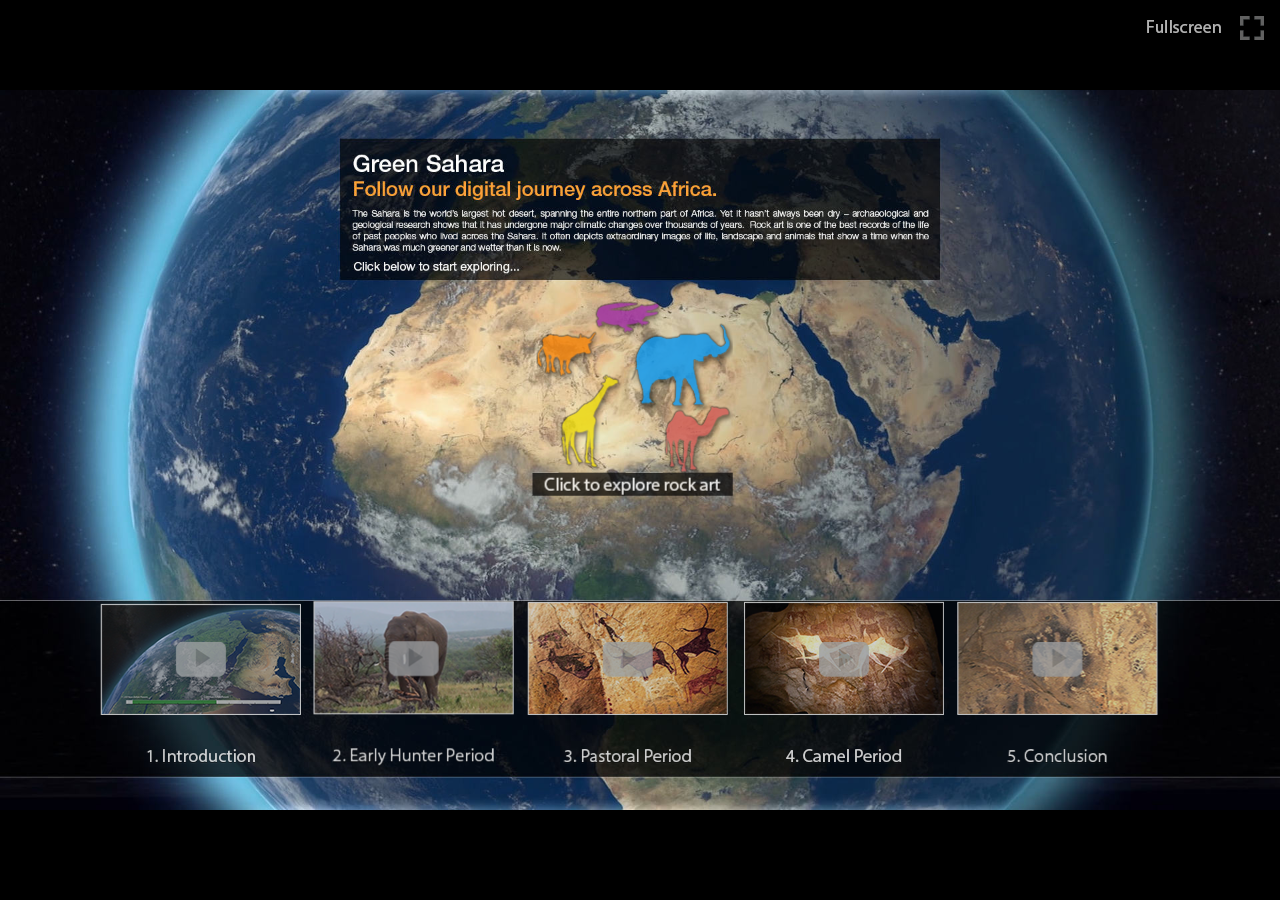
==== index.html @ d5f75f2f "Added all Green Sahara files" ====
<!DOCTYPE html>
<html>
	<head>
		<meta charset="utf-8" />
		<title>Green Sahara | Virtual tour generated by Panotour</title>

		<meta name="description" content="Virtual tour generated by Panotour" />

		<meta name="keywords" content="Green Sahara,Virtual tour generated by Panotour" />
		<meta name="medium" content="mult" />
		<meta name="video_height" content="480"></meta>
		<meta name="video_width" content="640"></meta>
		<link rel="image_src" href="indexdata/thumbnail.jpg" />
		<!-- <meta name="directory" content="PATH/"></meta> -->
		<!-- <link rel="target_url" href="index.html" /> -->
		<meta name="generator" content="Panotour Pro V2.5.8 64bits" />

		<meta name="viewport" content="target-densitydpi=device-dpi, width=device-width, initial-scale=1.0, minimum-scale=1.0, maximum-scale=1.0, user-scalable=no, minimal-ui"/>
		<meta name="apple-mobile-web-app-capable" content="yes"/>
		<meta name="apple-mobile-web-app-status-bar-style" content="default">
		<style type="text/css">
			@-ms-viewport { width: device-width; }
			@media only screen and (min-device-width: 800px) { html { overflow:hidden; } }
			* { padding: 0; margin: 0; }
			html { height: 100%; }
			body { height: 100%; overflow:hidden; }
			div#container { height: 100%; min-height: 100%; width: 100%; margin: 0 auto; }
			div#tourDIV {
				height:100%;
				position:relative;
				overflow:hidden;
			}
			div#panoDIV {
				height:100%;
				position:relative;
				overflow:hidden;
				-webkit-user-select: none;
				-khtml-user-select: none;
				-moz-user-select: none;
				-o-user-select: none;
				user-select: none;
			}


		</style>
				<!--[if !IE]><!-->
		<script type="text/javascript" src="indexdata/lib/jquery-2.1.1.min.js"></script>
		<!--<![endif]-->
		<!--[if lte IE 8]>
		<script type="text/javascript" src="indexdata/lib/jquery-1.11.1.min.js"></script>
		<![endif]-->
		<!--[if gt IE 8]>
		<script type="text/javascript" src="indexdata/lib/jquery-2.1.1.min.js"></script>
		<![endif]-->


		<link type="text/css" href="indexdata/lib/jquery-ui-1.11.1/jquery-ui.min.css" rel="stylesheet" />
		<script type="text/javascript" src="indexdata/lib/jquery-ui-1.11.1/jquery-ui.min.js"></script>
		<script type="text/javascript" src="indexdata/lib/jquery.ui.touch-punch.min.js"></script>
		<script type="text/javascript" src="indexdata/lib/Kolor/KolorTools.min.js"></script>
		<script type="text/javascript" src="indexdata/graphics/KolorBootstrap.js"></script>



		<style type="text/css">
			div#panoDIV.cursorMoveMode {
				cursor: move;
				cursor: url(indexdata/graphics/cursors_move_html5.cur), move;
			}
			div#panoDIV.cursorDragMode {
				cursor: grab;
				cursor: -moz-grab;
				cursor: -webkit-grab;
				cursor: url(indexdata/graphics/cursors_drag_html5.cur), default;
			}
		</style>

		<script type="text/javascript">

			function webglAvailable() {
				try {
					var canvas = document.createElement("canvas");
					return !!window.WebGLRenderingContext && (canvas.getContext("webgl") || canvas.getContext("experimental-webgl"));
				} catch(e) {
					return false;
				}
			}
			function getWmodeValue() {
				var webglTest = webglAvailable();
				if(webglTest){
					return 'direct';
				}
				return 'opaque';
			}

			function readDeviceOrientation() {
				// window.innerHeight is not supported by IE
				var winH = window.innerHeight ? window.innerHeight : jQuery(window).height();
				var winW = window.innerWidth ? window.innerWidth : jQuery(window).width();
				//force height for iframe usage
				if(!winH || winH == 0){
					winH = '100%';
				}
				// set the height of the document
				jQuery('html').css('height', winH);
				// scroll to top
				window.scrollTo(0,0);
			}
			jQuery( document ).ready(function() {
				if (/(iphone|ipod|ipad|android|iemobile|webos|fennec|blackberry|kindle|series60|playbook|opera\smini|opera\smobi|opera\stablet|symbianos|palmsource|palmos|blazer|windows\sce|windows\sphone|wp7|bolt|doris|dorothy|gobrowser|iris|maemo|minimo|netfront|semc-browser|skyfire|teashark|teleca|uzardweb|avantgo|docomo|kddi|ddipocket|polaris|eudoraweb|opwv|plink|plucker|pie|xiino|benq|playbook|bb|cricket|dell|bb10|nintendo|up.browser|playstation|tear|mib|obigo|midp|mobile|tablet)/.test(navigator.userAgent.toLowerCase())) {
					if(/iphone/.test(navigator.userAgent.toLowerCase()) && window.self === window.top){
						jQuery('body').css('height', '100.18%');
					}
					// add event listener on resize event (for orientation change)
					if (window.addEventListener) {
						window.addEventListener("load", readDeviceOrientation);
						window.addEventListener("resize", readDeviceOrientation);
						window.addEventListener("orientationchange", readDeviceOrientation);
					}
					//initial execution
					setTimeout(function(){readDeviceOrientation();},10);
				}
			});

			function accessWebVr(curScene){
				unloadPlayer();

				eventUnloadPlugins();

				setTimeout(function(){ loadPlayer(true, curScene); }, 100);
			}
			function accessStdVr(curScene){
				unloadPlayer();

				resetValuesForPlugins();

				setTimeout(function(){ loadPlayer(false, curScene); }, 100);
			}
			function loadPlayer(isWebVr, curScene) {
				if (isWebVr) {
					embedpano({
						id:"krpanoSWFObject"
						,xml:"indexdata/index_vr.xml"
						,target:"panoDIV"
						,passQueryParameters:true
						,bgcolor:"#000000"
						,html5:"only+webgl"
						,focus: false
						,vars:{skipintro:true,norotation:true,startscene:curScene}
					});
				} else {
					
					var isBot = /bot|googlebot|crawler|spider|robot|crawling/i.test(navigator.userAgent);
					embedpano({
						id:"krpanoSWFObject"

						,swf:"indexdata/index.swf"

						,target:"panoDIV"
						,passQueryParameters:true
						,bgcolor:"#000000"
						,focus: false
						,html5:isBot ? "always" : "prefer"
						,vars:{startscene:curScene}

						,wmode: getWmodeValue()

					});
				}
				//apply focus on the visit if not embedded into an iframe
				if(top.location === self.location){
					kpanotour.Focus.applyFocus();
				}
			}
			function unloadPlayer(){
				if(jQuery('#krpanoSWFObject')){
					removepano('krpanoSWFObject');
				}
			}
		    function isVRModeRequested() {
				var querystr = window.location.search.substring(1);
				var params = querystr.split('&');
				for (var i=0; i<params.length; i++){
					if (params[i].toLowerCase() == "vr"){
						return true;
					}
				}
				return false;
			}
		</script>
	</head>
	<body>
		<div id="container">

			<div id="tourDIV">
				<div id="panoDIV">
					<noscript>

						<object classid="clsid:d27cdb6e-ae6d-11cf-96b8-444553540000" width="100%" height="100%" id="indexdata/index">
							<param name="movie" value="indexdata/index.swf"/>
							<param name="allowFullScreen" value="true"/>
							<!--[if !IE]>-->
							<object type="application/x-shockwave-flash" data="indexdata/index.swf" width="100%" height="100%">
								<param name="movie" value="indexdata/index.swf"/>
								<param name="allowFullScreen" value="true"/>
								<!--<![endif]-->
								<a href="http://www.adobe.com/go/getflash">
									<img src="http://www.adobe.com/images/shared/download_buttons/get_flash_player.gif" alt="Get Adobe Flash player to visualize the Virtual Tour : Green Sahara (Virtual tour generated by Panotour)"/>
								</a>
							<!--[if !IE]>-->
							</object>
							<!--<![endif]-->
						</object>

					</noscript>
				</div>

				<script type="text/javascript" src="indexdata/index.js"></script>
				<script type="text/javascript">
					if (isVRModeRequested()){
						accessWebVr();
					}else{
						accessStdVr();
					}
				</script>
			</div>
		</div>
	</body>
</html>
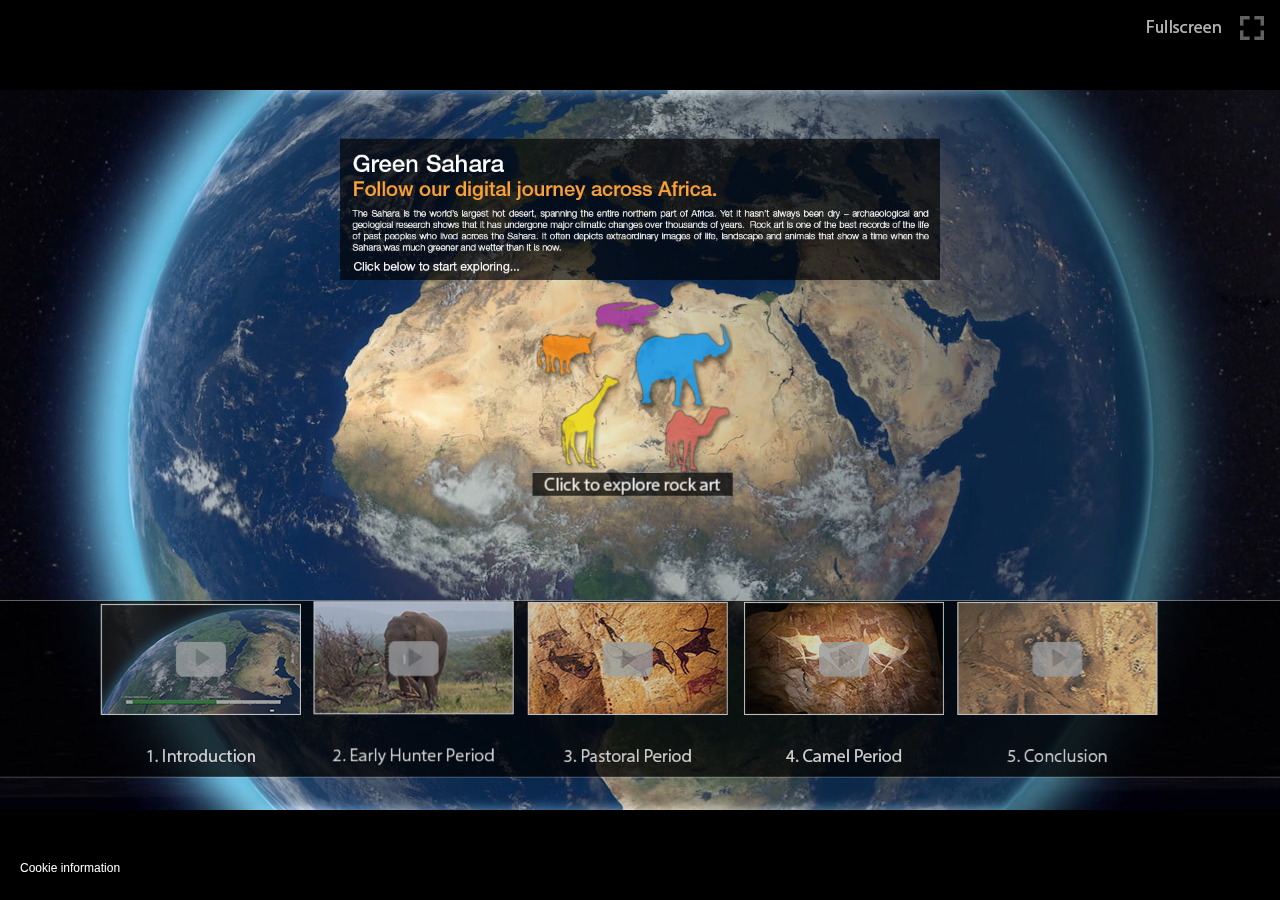
==== commit aad94428: "add: cookie info link" ====
--- a/index.html
+++ b/index.html
@@ -1,229 +1,371 @@
 <!DOCTYPE html>
 <html>
-	<head>
-		<meta charset="utf-8" />
-		<title>Green Sahara | Virtual tour generated by Panotour</title>
-
-		<meta name="description" content="Virtual tour generated by Panotour" />
-
-		<meta name="keywords" content="Green Sahara,Virtual tour generated by Panotour" />
-		<meta name="medium" content="mult" />
-		<meta name="video_height" content="480"></meta>
-		<meta name="video_width" content="640"></meta>
-		<link rel="image_src" href="indexdata/thumbnail.jpg" />
-		<!-- <meta name="directory" content="PATH/"></meta> -->
-		<!-- <link rel="target_url" href="index.html" /> -->
-		<meta name="generator" content="Panotour Pro V2.5.8 64bits" />
-
-		<meta name="viewport" content="target-densitydpi=device-dpi, width=device-width, initial-scale=1.0, minimum-scale=1.0, maximum-scale=1.0, user-scalable=no, minimal-ui"/>
-		<meta name="apple-mobile-web-app-capable" content="yes"/>
-		<meta name="apple-mobile-web-app-status-bar-style" content="default">
-		<style type="text/css">
-			@-ms-viewport { width: device-width; }
-			@media only screen and (min-device-width: 800px) { html { overflow:hidden; } }
-			* { padding: 0; margin: 0; }
-			html { height: 100%; }
-			body { height: 100%; overflow:hidden; }
-			div#container { height: 100%; min-height: 100%; width: 100%; margin: 0 auto; }
-			div#tourDIV {
-				height:100%;
-				position:relative;
-				overflow:hidden;
-			}
-			div#panoDIV {
-				height:100%;
-				position:relative;
-				overflow:hidden;
-				-webkit-user-select: none;
-				-khtml-user-select: none;
-				-moz-user-select: none;
-				-o-user-select: none;
-				user-select: none;
-			}
-
-
-		</style>
-				<!--[if !IE]><!-->
-		<script type="text/javascript" src="indexdata/lib/jquery-2.1.1.min.js"></script>
-		<!--<![endif]-->
-		<!--[if lte IE 8]>
+
+<head>
+    <!-- Google Consent mode -->
+    <script data-cookieconsent="ignore">
+        window.dataLayer = window.dataLayer || [];
+
+        function gtag() {
+            dataLayer.push(arguments);
+        }
+        gtag("consent", "default", {
+            ad_storage: "denied",
+            analytics_storage: "denied",
+            functionality_storage: "denied",
+            personalization_storage: "denied",
+            security_storage: "granted",
+            wait_for_update: 2000,
+        });
+        gtag("set", "ads_data_redaction", true);
+    </script>
+    <!-- End Google Consent mode -->
+
+    <script data-cookieconsent="ignore">
+        (function(w, d, s, l, i) {
+            w[l] = w[l] || [];
+            w[l].push({
+                'gtm.start': new Date().getTime(),
+                event: 'gtm.js'
+            });
+            var f = d.getElementsByTagName(s)[0],
+                j = d.createElement(s),
+                dl = l != 'dataLayer' ? '&l=' + l : '';
+            j.async = true;
+            j.src = 'https://www.googletagmanager.com/gtm.js?id=' + i + dl;
+            f.parentNode.insertBefore(j, f);
+        })(window, document, 'script', 'dataLayer', 'GTM-WZBKMJP');
+    </script>
+    <!-- End Google Tag Manager -->
+
+    <!-- Cookiebot -->
+    <script id="Cookiebot" src="https://consent.cookiebot.com/uc.js" data-cbid="ec5f4b04-e699-4bea-a9de-eda95d4d9fb7" data-blockingmode="auto" type="text/javascript"></script>
+    <!-- End Cookiebot -->
+
+    <meta charset="utf-8" />
+    <title>Green Sahara | Virtual tour generated by Panotour</title>
+
+    <meta name="description" content="Virtual tour generated by Panotour" />
+
+    <meta name="keywords" content="Green Sahara,Virtual tour generated by Panotour" />
+    <meta name="medium" content="mult" />
+    <meta name="video_height" content="480">
+    </meta>
+    <meta name="video_width" content="640">
+    </meta>
+    <link rel="image_src" href="indexdata/thumbnail.jpg" />
+    <!-- <meta name="directory" content="PATH/"></meta> -->
+    <!-- <link rel="target_url" href="index.html" /> -->
+    <meta name="generator" content="Panotour Pro V2.5.8 64bits" />
+
+    <meta name="viewport" content="target-densitydpi=device-dpi, width=device-width, initial-scale=1.0, minimum-scale=1.0, maximum-scale=1.0, user-scalable=no, minimal-ui" />
+    <meta name="apple-mobile-web-app-capable" content="yes" />
+    <meta name="apple-mobile-web-app-status-bar-style" content="default">
+    <style type="text/css">
+        @-ms-viewport {
+            width: device-width;
+        }
+        
+        @media only screen and (min-device-width: 800px) {
+            html {
+                overflow: hidden;
+            }
+        }
+        
+        * {
+            padding: 0;
+            margin: 0;
+        }
+        
+        html {
+            height: 100%;
+        }
+        
+        body {
+            height: 100%;
+            overflow: hidden;
+        }
+        
+        div#container {
+            height: 100%;
+            min-height: 100%;
+            width: 100%;
+            margin: 0 auto;
+        }
+        
+        div#tourDIV {
+            height: 100%;
+            position: relative;
+            overflow: hidden;
+        }
+        
+        div#panoDIV {
+            height: 100%;
+            position: relative;
+            overflow: hidden;
+            -webkit-user-select: none;
+            -khtml-user-select: none;
+            -moz-user-select: none;
+            -o-user-select: none;
+            user-select: none;
+        }
+
+     .footer {
+            font-family: "Helvetica Neue", "helvetica", "arial", sans-serif;
+            position: fixed;
+            bottom: 10px;
+            left: 0;
+            padding: 0 0 15px 15px;
+            font-size: 12px;
+            transition: all 0.5s;
+            transform-origin: 0 0;
+        }
+
+        .footer a {
+            color: white;
+            text-decoration: none;
+            background: rgba(0, 0, 0, 0.4);
+            padding: 5px;
+            transition: all 0.5s;
+        }
+
+        .footer:hover {
+            transform: scale(1.2);
+        }
+
+        .footer:hover a{
+            background: rgba(0, 0, 0, 1);
+        }
+    </style>
+    <!--[if !IE]><!-->
+    <script type="text/javascript" src="indexdata/lib/jquery-2.1.1.min.js" data-cookieconsent="ignore"></script>
+    <!--<![endif]-->
+    <!--[if lte IE 8]>
 		<script type="text/javascript" src="indexdata/lib/jquery-1.11.1.min.js"></script>
 		<![endif]-->
-		<!--[if gt IE 8]>
+    <!--[if gt IE 8]>
 		<script type="text/javascript" src="indexdata/lib/jquery-2.1.1.min.js"></script>
 		<![endif]-->
 
 
-		<link type="text/css" href="indexdata/lib/jquery-ui-1.11.1/jquery-ui.min.css" rel="stylesheet" />
-		<script type="text/javascript" src="indexdata/lib/jquery-ui-1.11.1/jquery-ui.min.js"></script>
-		<script type="text/javascript" src="indexdata/lib/jquery.ui.touch-punch.min.js"></script>
-		<script type="text/javascript" src="indexdata/lib/Kolor/KolorTools.min.js"></script>
-		<script type="text/javascript" src="indexdata/graphics/KolorBootstrap.js"></script>
-
-
-
-		<style type="text/css">
-			div#panoDIV.cursorMoveMode {
-				cursor: move;
-				cursor: url(indexdata/graphics/cursors_move_html5.cur), move;
-			}
-			div#panoDIV.cursorDragMode {
-				cursor: grab;
-				cursor: -moz-grab;
-				cursor: -webkit-grab;
-				cursor: url(indexdata/graphics/cursors_drag_html5.cur), default;
-			}
-		</style>
-
-		<script type="text/javascript">
-
-			function webglAvailable() {
-				try {
-					var canvas = document.createElement("canvas");
-					return !!window.WebGLRenderingContext && (canvas.getContext("webgl") || canvas.getContext("experimental-webgl"));
-				} catch(e) {
-					return false;
-				}
-			}
-			function getWmodeValue() {
-				var webglTest = webglAvailable();
-				if(webglTest){
-					return 'direct';
-				}
-				return 'opaque';
-			}
-
-			function readDeviceOrientation() {
-				// window.innerHeight is not supported by IE
-				var winH = window.innerHeight ? window.innerHeight : jQuery(window).height();
-				var winW = window.innerWidth ? window.innerWidth : jQuery(window).width();
-				//force height for iframe usage
-				if(!winH || winH == 0){
-					winH = '100%';
-				}
-				// set the height of the document
-				jQuery('html').css('height', winH);
-				// scroll to top
-				window.scrollTo(0,0);
-			}
-			jQuery( document ).ready(function() {
-				if (/(iphone|ipod|ipad|android|iemobile|webos|fennec|blackberry|kindle|series60|playbook|opera\smini|opera\smobi|opera\stablet|symbianos|palmsource|palmos|blazer|windows\sce|windows\sphone|wp7|bolt|doris|dorothy|gobrowser|iris|maemo|minimo|netfront|semc-browser|skyfire|teashark|teleca|uzardweb|avantgo|docomo|kddi|ddipocket|polaris|eudoraweb|opwv|plink|plucker|pie|xiino|benq|playbook|bb|cricket|dell|bb10|nintendo|up.browser|playstation|tear|mib|obigo|midp|mobile|tablet)/.test(navigator.userAgent.toLowerCase())) {
-					if(/iphone/.test(navigator.userAgent.toLowerCase()) && window.self === window.top){
-						jQuery('body').css('height', '100.18%');
-					}
-					// add event listener on resize event (for orientation change)
-					if (window.addEventListener) {
-						window.addEventListener("load", readDeviceOrientation);
-						window.addEventListener("resize", readDeviceOrientation);
-						window.addEventListener("orientationchange", readDeviceOrientation);
-					}
-					//initial execution
-					setTimeout(function(){readDeviceOrientation();},10);
-				}
-			});
-
-			function accessWebVr(curScene){
-				unloadPlayer();
-
-				eventUnloadPlugins();
-
-				setTimeout(function(){ loadPlayer(true, curScene); }, 100);
-			}
-			function accessStdVr(curScene){
-				unloadPlayer();
-
-				resetValuesForPlugins();
-
-				setTimeout(function(){ loadPlayer(false, curScene); }, 100);
-			}
-			function loadPlayer(isWebVr, curScene) {
-				if (isWebVr) {
-					embedpano({
-						id:"krpanoSWFObject"
-						,xml:"indexdata/index_vr.xml"
-						,target:"panoDIV"
-						,passQueryParameters:true
-						,bgcolor:"#000000"
-						,html5:"only+webgl"
-						,focus: false
-						,vars:{skipintro:true,norotation:true,startscene:curScene}
-					});
-				} else {
-					
-					var isBot = /bot|googlebot|crawler|spider|robot|crawling/i.test(navigator.userAgent);
-					embedpano({
-						id:"krpanoSWFObject"
-
-						,swf:"indexdata/index.swf"
-
-						,target:"panoDIV"
-						,passQueryParameters:true
-						,bgcolor:"#000000"
-						,focus: false
-						,html5:isBot ? "always" : "prefer"
-						,vars:{startscene:curScene}
-
-						,wmode: getWmodeValue()
-
-					});
-				}
-				//apply focus on the visit if not embedded into an iframe
-				if(top.location === self.location){
-					kpanotour.Focus.applyFocus();
-				}
-			}
-			function unloadPlayer(){
-				if(jQuery('#krpanoSWFObject')){
-					removepano('krpanoSWFObject');
-				}
-			}
-		    function isVRModeRequested() {
-				var querystr = window.location.search.substring(1);
-				var params = querystr.split('&');
-				for (var i=0; i<params.length; i++){
-					if (params[i].toLowerCase() == "vr"){
-						return true;
-					}
-				}
-				return false;
-			}
-		</script>
-	</head>
-	<body>
-		<div id="container">
-
-			<div id="tourDIV">
-				<div id="panoDIV">
-					<noscript>
-
-						<object classid="clsid:d27cdb6e-ae6d-11cf-96b8-444553540000" width="100%" height="100%" id="indexdata/index">
-							<param name="movie" value="indexdata/index.swf"/>
-							<param name="allowFullScreen" value="true"/>
+    <link type="text/css" href="indexdata/lib/jquery-ui-1.11.1/jquery-ui.min.css" rel="stylesheet" />
+    <script type="text/javascript" src="indexdata/lib/jquery-ui-1.11.1/jquery-ui.min.js" data-cookieconsent="ignore"></script>
+    <script type="text/javascript" src="indexdata/lib/jquery.ui.touch-punch.min.js" data-cookieconsent="ignore"></script>
+    <script type="text/javascript" src="indexdata/lib/Kolor/KolorTools.min.js" data-cookieconsent="ignore"></script>
+    <script type="text/javascript" src="indexdata/graphics/KolorBootstrap.js" data-cookieconsent="ignore"></script>
+
+
+
+    <style type="text/css">
+        div#panoDIV.cursorMoveMode {
+            cursor: move;
+            cursor: url(indexdata/graphics/cursors_move_html5.cur), move;
+        }
+        
+        div#panoDIV.cursorDragMode {
+            cursor: grab;
+            cursor: -moz-grab;
+            cursor: -webkit-grab;
+            cursor: url(indexdata/graphics/cursors_drag_html5.cur), default;
+        }
+    </style>
+
+    <script type="text/javascript" data-cookieconsent="ignore">
+        function webglAvailable() {
+            try {
+                var canvas = document.createElement("canvas");
+                return !!window.WebGLRenderingContext && (canvas.getContext("webgl") || canvas.getContext("experimental-webgl"));
+            } catch (e) {
+                return false;
+            }
+        }
+
+        function getWmodeValue() {
+            var webglTest = webglAvailable();
+            if (webglTest) {
+                return 'direct';
+            }
+            return 'opaque';
+        }
+
+        function readDeviceOrientation() {
+            // window.innerHeight is not supported by IE
+            var winH = window.innerHeight ? window.innerHeight : jQuery(window).height();
+            var winW = window.innerWidth ? window.innerWidth : jQuery(window).width();
+            //force height for iframe usage
+            if (!winH || winH == 0) {
+                winH = '100%';
+            }
+            // set the height of the document
+            jQuery('html').css('height', winH);
+            // scroll to top
+            window.scrollTo(0, 0);
+        }
+        jQuery(document).ready(function() {
+            if (/(iphone|ipod|ipad|android|iemobile|webos|fennec|blackberry|kindle|series60|playbook|opera\smini|opera\smobi|opera\stablet|symbianos|palmsource|palmos|blazer|windows\sce|windows\sphone|wp7|bolt|doris|dorothy|gobrowser|iris|maemo|minimo|netfront|semc-browser|skyfire|teashark|teleca|uzardweb|avantgo|docomo|kddi|ddipocket|polaris|eudoraweb|opwv|plink|plucker|pie|xiino|benq|playbook|bb|cricket|dell|bb10|nintendo|up.browser|playstation|tear|mib|obigo|midp|mobile|tablet)/.test(navigator.userAgent.toLowerCase())) {
+                if (/iphone/.test(navigator.userAgent.toLowerCase()) && window.self === window.top) {
+                    jQuery('body').css('height', '100.18%');
+                }
+                // add event listener on resize event (for orientation change)
+                if (window.addEventListener) {
+                    window.addEventListener("load", readDeviceOrientation);
+                    window.addEventListener("resize", readDeviceOrientation);
+                    window.addEventListener("orientationchange", readDeviceOrientation);
+                }
+                //initial execution
+                setTimeout(function() {
+                    readDeviceOrientation();
+                }, 10);
+            }
+        });
+
+        function accessWebVr(curScene) {
+            unloadPlayer();
+
+            eventUnloadPlugins();
+
+            setTimeout(function() {
+                loadPlayer(true, curScene);
+            }, 100);
+        }
+
+        function accessStdVr(curScene) {
+            unloadPlayer();
+
+            resetValuesForPlugins();
+
+            setTimeout(function() {
+                loadPlayer(false, curScene);
+            }, 100);
+        }
+
+        function loadPlayer(isWebVr, curScene) {
+            if (isWebVr) {
+                embedpano({
+                    id: "krpanoSWFObject",
+                    xml: "indexdata/index_vr.xml",
+                    target: "panoDIV",
+                    passQueryParameters: true,
+                    bgcolor: "#000000",
+                    html5: "only+webgl",
+                    focus: false,
+                    vars: {
+                        skipintro: true,
+                        norotation: true,
+                        startscene: curScene
+                    }
+                });
+            } else {
+
+                var isBot = /bot|googlebot|crawler|spider|robot|crawling/i.test(navigator.userAgent);
+                embedpano({
+                    id: "krpanoSWFObject"
+
+                    ,
+                    swf: "indexdata/index.swf"
+
+                    ,
+                    target: "panoDIV",
+                    passQueryParameters: true,
+                    bgcolor: "#000000",
+                    focus: false,
+                    html5: isBot ? "always" : "prefer",
+                    vars: {
+                        startscene: curScene
+                    }
+
+                    ,
+                    wmode: getWmodeValue()
+
+                });
+            }
+            //apply focus on the visit if not embedded into an iframe
+            if (top.location === self.location) {
+                kpanotour.Focus.applyFocus();
+            }
+        }
+
+        function unloadPlayer() {
+            if (jQuery('#krpanoSWFObject')) {
+                removepano('krpanoSWFObject');
+            }
+        }
+
+        function isVRModeRequested() {
+            var querystr = window.location.search.substring(1);
+            var params = querystr.split('&');
+            for (var i = 0; i < params.length; i++) {
+                if (params[i].toLowerCase() == "vr") {
+                    return true;
+                }
+            }
+            return false;
+        }
+    </script>
+    <script data-cookieconsent="ignore" type="text/javascript">
+        let accepted_cookies = false;
+
+        window.addEventListener('CookiebotOnDialogDisplay', function (e) {
+            document.getElementById("CybotCookiebotDialogBodyLevelButtonLevelOptinAllowallSelection").addEventListener("click", function (){
+                accepted_cookies = true;
+            });
+        }, false);
+
+
+        window.addEventListener('CookiebotOnConsentReady', function (e) {
+
+            if(accepted_cookies != false && Cookiebot.consent.necessary == true){
+                location.reload();
+            }
+
+        }, false);
+    </script>
+</head>
+
+<body>
+    <div id="container">
+
+        <div id="tourDIV">
+            <div id="panoDIV">
+                <noscript>
+
+					<object classid="clsid:d27cdb6e-ae6d-11cf-96b8-444553540000" width="100%" height="100%"
+						id="indexdata/index">
+						<param name="movie" value="indexdata/index.swf" />
+						<param name="allowFullScreen" value="true" />
+						<!--[if !IE]>-->
+						<object type="application/x-shockwave-flash" data="indexdata/index.swf" width="100%"
+							height="100%">
+							<param name="movie" value="indexdata/index.swf" />
+							<param name="allowFullScreen" value="true" />
+							<!--<![endif]-->
+							<a href="http://www.adobe.com/go/getflash">
+								<img src="http://www.adobe.com/images/shared/download_buttons/get_flash_player.gif"
+									alt="Get Adobe Flash player to visualize the Virtual Tour : Green Sahara (Virtual tour generated by Panotour)" />
+							</a>
 							<!--[if !IE]>-->
-							<object type="application/x-shockwave-flash" data="indexdata/index.swf" width="100%" height="100%">
-								<param name="movie" value="indexdata/index.swf"/>
-								<param name="allowFullScreen" value="true"/>
-								<!--<![endif]-->
-								<a href="http://www.adobe.com/go/getflash">
-									<img src="http://www.adobe.com/images/shared/download_buttons/get_flash_player.gif" alt="Get Adobe Flash player to visualize the Virtual Tour : Green Sahara (Virtual tour generated by Panotour)"/>
-								</a>
-							<!--[if !IE]>-->
-							</object>
-							<!--<![endif]-->
 						</object>
-
-					</noscript>
-				</div>
-
-				<script type="text/javascript" src="indexdata/index.js"></script>
-				<script type="text/javascript">
-					if (isVRModeRequested()){
-						accessWebVr();
-					}else{
-						accessStdVr();
-					}
-				</script>
-			</div>
-		</div>
-	</body>
-</html>+						<!--<![endif]-->
+					</object>
+
+				</noscript>
+            </div>
+
+            <script type="text/javascript" src="indexdata/index.js" data-cookieconsent="ignore"></script>
+            <script type="text/javascript" data-cookieconsent="ignore">
+                if (isVRModeRequested()) {
+                    accessWebVr();
+                } else {
+                    accessStdVr();
+                }
+            </script>
+        </div>
+    </div>
+    <div class="footer">
+        <p>
+            <a href="https://www.britishmuseum.org/cookies" target="_blank">Cookie information</a>
+        </p>
+    </div>
+</body>
+
+</html>
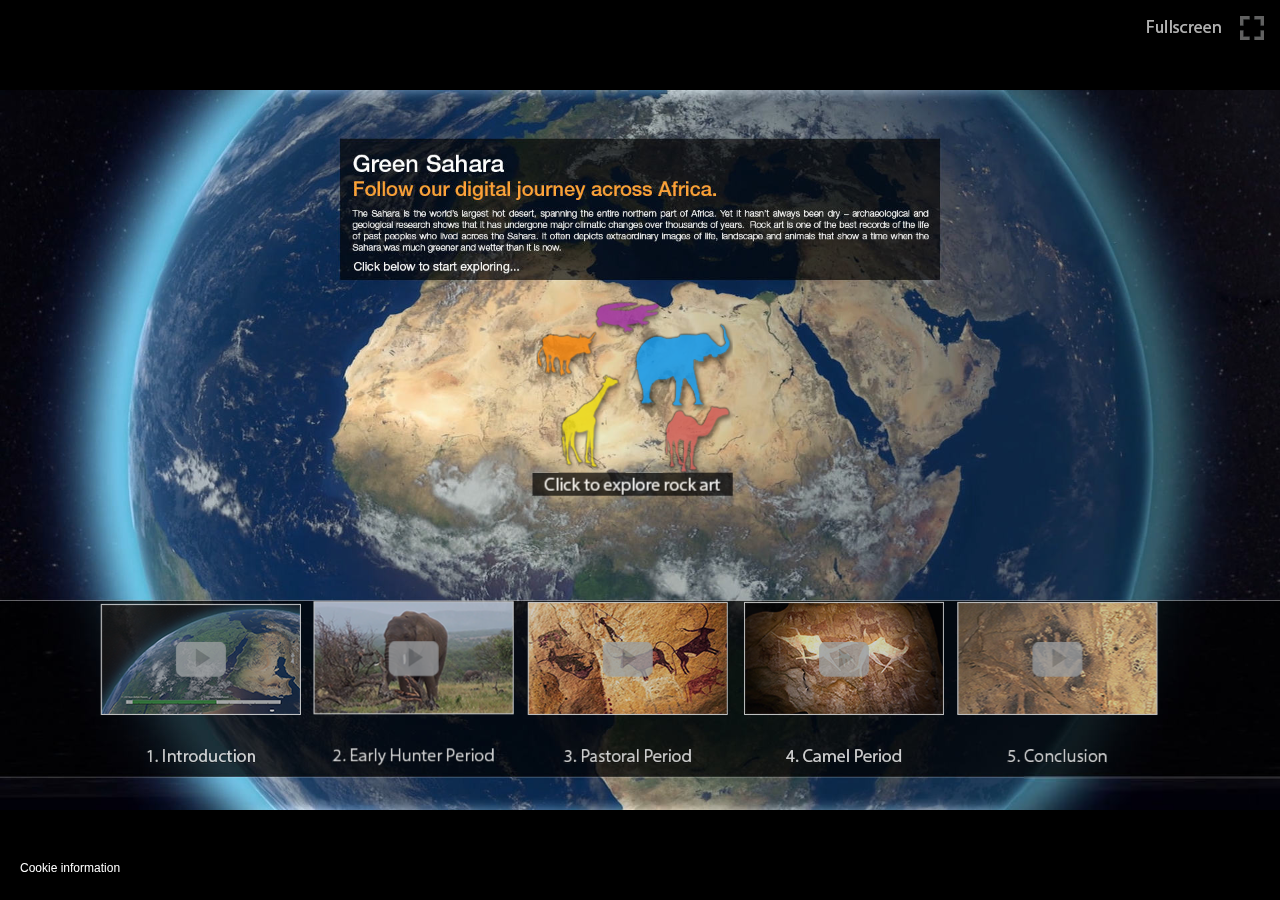
==== commit c7c981da: "Merge pull request #5 from L-Rehman/release/1.4.0" ====
--- a/index.html
+++ b/index.html
@@ -2,44 +2,45 @@
 <html>
 
 <head>
-    <!-- Google Consent mode -->
-    <script data-cookieconsent="ignore">
-        window.dataLayer = window.dataLayer || [];
-
-        function gtag() {
+    <!-- Google Consent Mode -->
+        <script data-cookieconsent="ignore">
+          window.dataLayer = window.dataLayer || [];
+          function gtag() {
             dataLayer.push(arguments);
-        }
-        gtag("consent", "default", {
+          }
+          gtag("consent", "default", {
             ad_storage: "denied",
+            ad_personalization: "denied",
+            ad_user_data: "denied",
             analytics_storage: "denied",
             functionality_storage: "denied",
             personalization_storage: "denied",
             security_storage: "granted",
             wait_for_update: 2000,
-        });
-        gtag("set", "ads_data_redaction", true);
-    </script>
-    <!-- End Google Consent mode -->
-
-    <script data-cookieconsent="ignore">
-        (function(w, d, s, l, i) {
-            w[l] = w[l] || [];
-            w[l].push({
-                'gtm.start': new Date().getTime(),
-                event: 'gtm.js'
-            });
-            var f = d.getElementsByTagName(s)[0],
-                j = d.createElement(s),
-                dl = l != 'dataLayer' ? '&l=' + l : '';
-            j.async = true;
-            j.src = 'https://www.googletagmanager.com/gtm.js?id=' + i + dl;
-            f.parentNode.insertBefore(j, f);
-        })(window, document, 'script', 'dataLayer', 'GTM-WZBKMJP');
-    </script>
+          });
+          gtag("set", "ads_data_redaction", true);
+          gtag("set", "url_passthrough", true);
+        </script>
+    <!-- End Google Consent Mode -->
+
+    <!-- Google Tag Manager -->
+    <script data-cookieconsent="ignore">(function(w,d,s,l,i){w[l]=w[l]||[];w[l].push({'gtm.start':
+        new Date().getTime(),event:'gtm.js'});var f=d.getElementsByTagName(s)[0],
+        j=d.createElement(s),dl=l!='dataLayer'?'&l='+l:'';j.async=true;j.src=
+        'https://www.googletagmanager.com/gtm.js?id='+i+dl;f.parentNode.insertBefore(j,f);
+        })(window,document,'script','dataLayer','GTM-WZBKMJP');</script>
     <!-- End Google Tag Manager -->
 
     <!-- Cookiebot -->
-    <script id="Cookiebot" src="https://consent.cookiebot.com/uc.js" data-cbid="ec5f4b04-e699-4bea-a9de-eda95d4d9fb7" data-blockingmode="auto" type="text/javascript"></script>
+        <script
+          id="Cookiebot"
+          src="https://consent.cookiebot.com/uc.js"
+          data-cbid="ec5f4b04-e699-4bea-a9de-eda95d4d9fb7"
+          data-blockingmode="auto"
+          data-framework="TCFv2.2"
+          data-consentmode-defaults="disabled"
+          type="text/javascript"
+        ></script>
     <!-- End Cookiebot -->
 
     <meta charset="utf-8" />
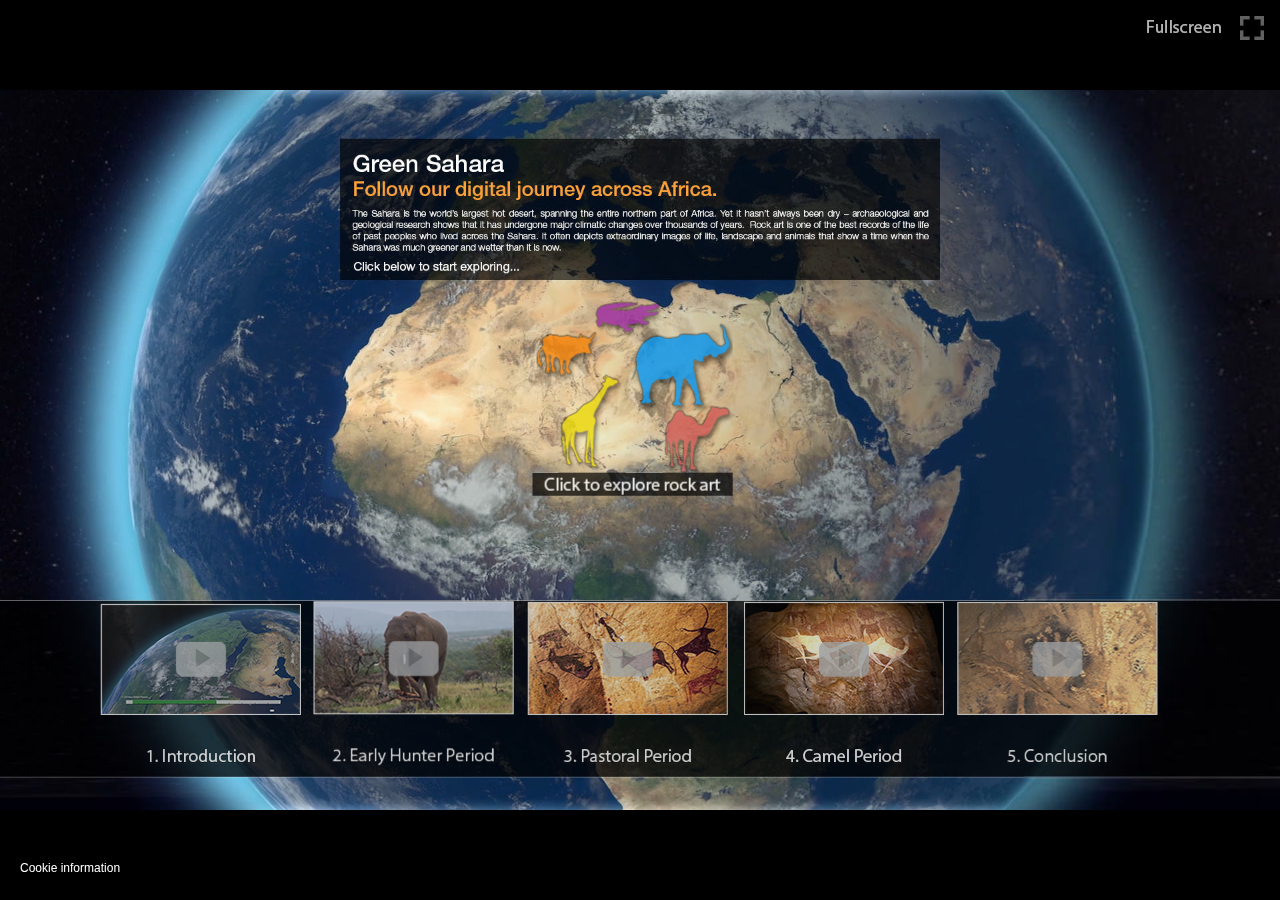
==== commit edd1430b: "Merge pull request #3 from L-Rehman/t608-cb-script-addition" ====
--- a/index.html
+++ b/index.html
@@ -31,6 +31,14 @@
         })(window,document,'script','dataLayer','GTM-WZBKMJP');</script>
     <!-- End Google Tag Manager -->
 
+    <script type="text/javascript">
+        window.addEventListener("CookiebotOnDialogDisplay", function () {
+            ['Features', 'Purposes', 'Vendors'].forEach(e => {
+                window.CookieConsent.dialog[`IABDeselect${e}`].call();
+            })
+        });
+    </script>
+
     <!-- Cookiebot -->
         <script
           id="Cookiebot"
